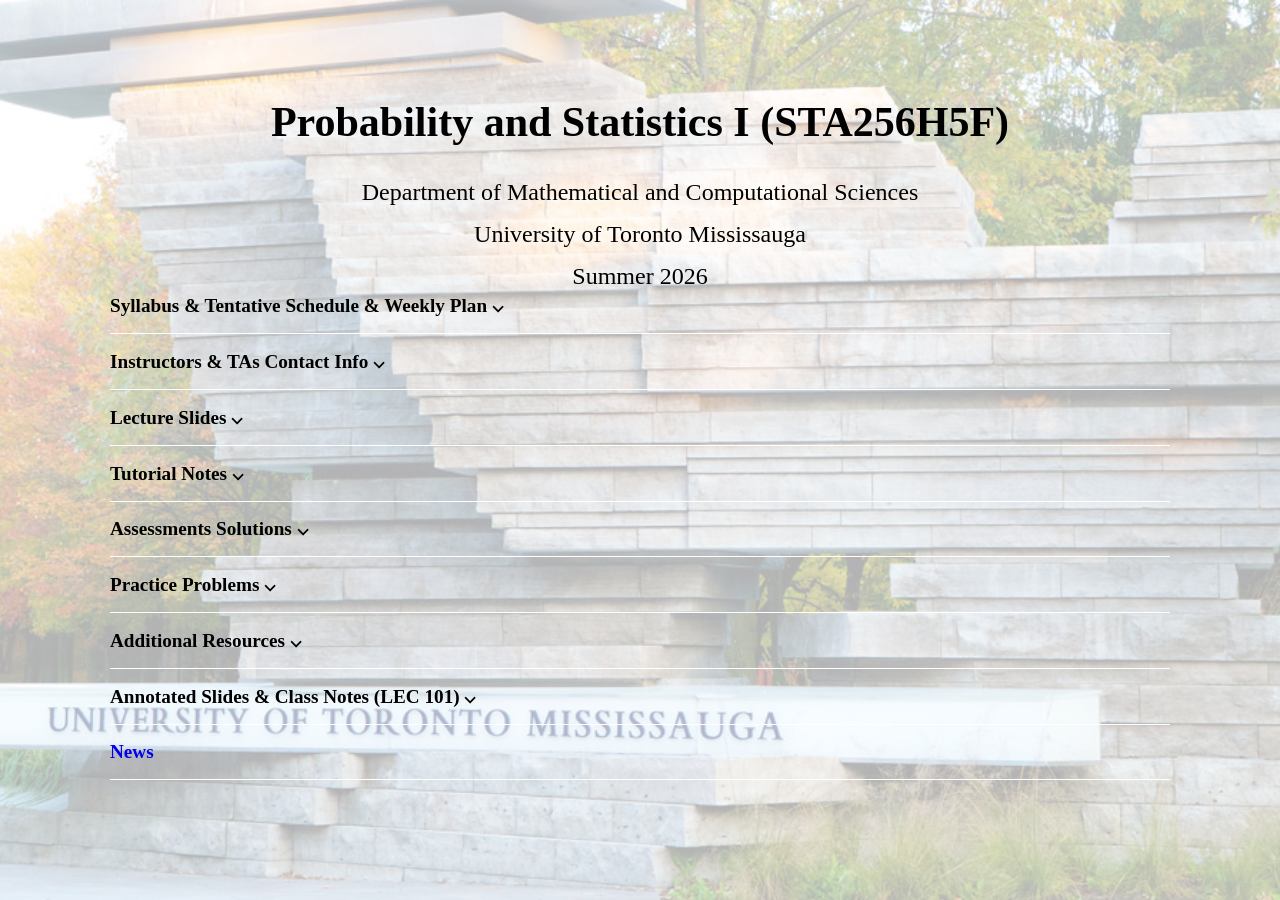
==== index.html @ 5724bcf6 "Add files via upload" ====
<!DOCTYPE html>
<html>
<head>
	<title></title>
	<link rel="stylesheet" type="text/css" href="omid.css"> 
</head>
<body>	
<div id="wrap">
<div class="section one">

<!--  <img id="omid" src="omid.jpg">--> 
<!-- <img id="mcgill" src="McGIll.png">-->
	
<div class="overview">
    <h1 class="course_title">Probability and Statistics I (STA256H5F)</h1>
    
    <p class="course_info">
        Department of Mathematical and Computational Sciences
    </p>

    <p class="course_info">
        University of Toronto Mississauga
    </p>

    <p class="course_info">
        Summer 2026
    </p>


</div>

	
</div>
<div class="section two">

<div class="item">
<h2 class="two_show"> Syllabus &amp Tentative Schedule &amp Weekly Plan ⌵ </h2>
<ul class="two_list">
   <ul style="list-style-type:disc">
  <li>   <a href ="STA256H5F_Summer2026_Syllabus.pdf"> Syllabus </a> </li>
  <li>   <a href ="STA256H5F_Summer2026_Tentative_Schedule.pdf"> Tentative Schedule</a> </li>
  <li>  <a href="plan.html"> Weekly Plan </a> </li>
    </ul>
</ul>
</div>


<div class="item">
<h2 class="three_show"> Instructors &amp TAs Contact Info ⌵ </h2>
<ul class="three_list">
    <ul style="list-style-type:disc">
<li>  <a href="Omidinfo.html"> Omidali A. Jazi (LEC 101) </a> </li>
<li>  <a href="Nishaninfo.html"> Nishan Mudalige (LEC 102) </a> </li>
<li>  <a href="Omerinfo.html"> Omer Ali (TUT 101, 103) </a> </li>
<li>  <a href="Roseinfo.html"> Rose Abed Musa (TUT 102) </a> </li>
<li>  <a href="Farhaninfo.html"> Farhan Bishe (TUT 104) </a> </li>
<li>  <a href="Aliinfo.html"> Ali Parchekani (TUT 105) </a> </li>		
    </ul>
</ul>
</div>


<div class="item">
<h2 class="four_show"> Lecture Slides ⌵ </h2>
<ul class="four_list">
	<ul style="list-style-type:disc">
 <li>   <a href ="STA256H5F_Summer2026_Ch1_Probability_Distributions.pdf"> Chapter 1: Probability and Distributions </a> </li>   
    </ul>
</ul>
</div>


<div class="item">
<h2 class="four_show"> Tutorial Notes ⌵ </h2>
<ul class="four_list">
	<ul style="list-style-type:disc">
 <li>   <a href ="STA256H5F_Summer2026_Tutorial_Week1_Wed_May6th.pdf"> Week 1 </a> </li>   
    </ul>
</ul>
</div>

<div class="item">
<h2 class="four_show"> Assessments Solutions ⌵ </h2>
<ul class="four_list">
	<ul style="list-style-type:disc">
 <li>   <a href ="STA256H5F_Summer2026_Quiz1_Solutions.pdf"> Quiz 1 Solutions </a> </li>   
    </ul>
</ul>
</div>	


<div class="item">
<h2 class="five_show"> Practice Problems ⌵ </h2>
<ul class="five_list">
    <ul style="list-style-type:disc">
 <li>   <a href ="STA256H5F_Summer2026_Practice_Problems.pdf"> Practice Problems </a> </li>   		
    </ul>
</ul>
</div>

<div class="item">
<h2 class="five_show"> Additional Resources ⌵ </h2>
<ul class="five_list">
   <ul style="list-style-type:disc">
<li> Probability and Statistics: The Science of Uncertainty (2nd Edition) by Michael J. Evans and Jeffrey S.
Rosenthal, 2010. </li>
<li> Mathematical Statistics with Applications (7th Edition) by Wackerly, Mendenhall and Scheaffer, 2008. </li>
  </ul>
</ul>
</div>

<div class="item">
<h2 class="five_show"> Annotated Slides &amp Class Notes (LEC 101) ⌵ </h2>
<ul class="five_list">
   <ul style="list-style-type:disc">
<li> <a href ="STA256H5F_Summer2026_Ch1_Probability_Distributions-Annotated_LEC0101.pdf"> Annotated Slides (Chapter 1)  </a> </li>
<li> <a href ="STA256H5F_Summer 2026_LEC0101_Week1_Class Notes.pdf"> Class Notes (Chapter 1)    </li>
  </ul>
</ul>
</div>

<!--<div class="item">
<h2 class="six_show">Links</h2>
<ul class="six_list">
   <ul style="list-style-type:disc">
     <li><a  href="http://www.ams.org/">American Mathematical Society</a></li>
	 <li><a href="http://www.amstat.org/about/index.cfm?fuseaction=main">American Statistical Association</a></li>
	 <li><a href="http://www.imstat.org/">Institute of Mathematical Statistics</a></li>
	 <li><a href="http://www.jstor.org/"> The Scholarly Journal Archive (Jstor)</a></li>
	 <li><a href="http://www.ssc.ca/">Statistical Society of Canada</a></li> 
   </ul>
</ul>
</div> -->


<div class="item">
<h2 class="seven_show">News</h2>
<ul class="seven_list">
</ul>
</div>


</div>
	
</div>


<script src="https://ajax.googleapis.com/ajax/libs/jquery/3.2.1/jquery.min.js"></script>
<script type="text/javascript">

/* omid.js */

$('.two_list, .three_list, .four_list, .five_list').hide();

$('.one_show').click(function(){
$('.one_list').slideToggle();
})

$('.two_show').click(function(){
$('.two_list').slideToggle();
})

$('.three_show').click(function(){
$('.three_list').slideToggle();
})

$('.four_show').click(function(){
$('.four_list').slideToggle();
})

$('.five_show').click(function(){
$('.five_list').slideToggle();
})

</script>
</body>
</html>
---- omid.css ----
/* omid.css */



#wrap{
	max-width:1060px;
	margin:0 auto;
	font-family:'Roboto';
	position:relative;
}

body{
	margin:0;
	padding:0;
	background: -moz-linear-gradient(top, rgba(0, 0, 0, 0.7) 0%, rgba(0, 0, 0, 0.7) 100%), url(bg.png) repeat 0 0, url(utm.jpg) no-repeat center center fixed;
	background: -moz-linear-gradient(top, rgba(255,255,255,0.7) 0%, rgba(255,255,255,0.7) 100%), url(utm.jpg) no-repeat center center fixed;
	background: -webkit-linear-gradient(top, rgba(255,255,255,0.7) 0%,rgba(255,255,255,0.7) 100%), url(utm.jpg) no-repeat center center fixed;
	background: -o-linear-gradient(top, rgba(255,255,255,0.7) 0%,rgba(255,255,255,0.7) 100%), url(utm.jpg) no-repeat center center fixed;
	background: -ms-linear-gradient(top, rgba(255,255,255,0.7) 0%,rgba(255,255,255,0.7) 100%), url(utm.jpg) no-repeat center center fixed;
	background: linear-gradient(to bottom, rgba(255,255,255,0.7) 0%,rgba(255,255,255,0.7) 100%), url(utm.jpg) no-repeat center center fixed;
	background-size: cover;
}

img.main_bg{
	opacity:0.1;
	width:100%;
	position: absolute:
	top:0;
	left:0;
}

.section{

}



.one{ height:250px; }

a{
	text-decoration: none;
}


img#utm{
	width:300px;
	height: auto;
	position:absolute;
	top:0;
	right:0;
}

h1{
	border-bottom:1px solid #fff;
	padding-bottom:12px;
}

.overview{
    position: relative;
    top: 70px;
    text-align: center;
    margin: 0 auto;
    width: 100%;
}

.course_title{
	font-size: 42px;
	font-family: garamond;
	margin-bottom: 25px;
	border-bottom: none;
}

.course_info{
	font-size: 24px;
	line-height: 18px;
}



.garamond{
	font-family: garamond; 
}

li.headli{
	line-height:32px;
	font-size: 28px;
	padding-bottom:12px;	
}

.italics{
	
}

.weight{
	line-height:26px;
	font-size: 22px;
	}
.italics{
	font-style:italic;
}

.larger{
	line-height:22px;
	font-size: 20px;
	}

.br{
	padding-bottom:8px;

}

li{
	padding-bottom:4px;
	padding-
}

ul{
	list-style-type: none;
	padding:0;
}

.item{

	border-bottom:1px solid #fff;
}

h2:hover{

	color:#666;
}

h2{
	cursor:pointer;
	font-size: 1.2em;

}

@media (max-width : 414px){

	p{
		margin:20px 0;
	}
	
	.overview{

	position: static !important;;
	text-align: center !important;;
		clear:both;
		float: left;
}

	img{
	position:static !important;
	float:left;
	width:360px !important;
	display:block;
	margin:20px auto 0 auto;
	}
	
}
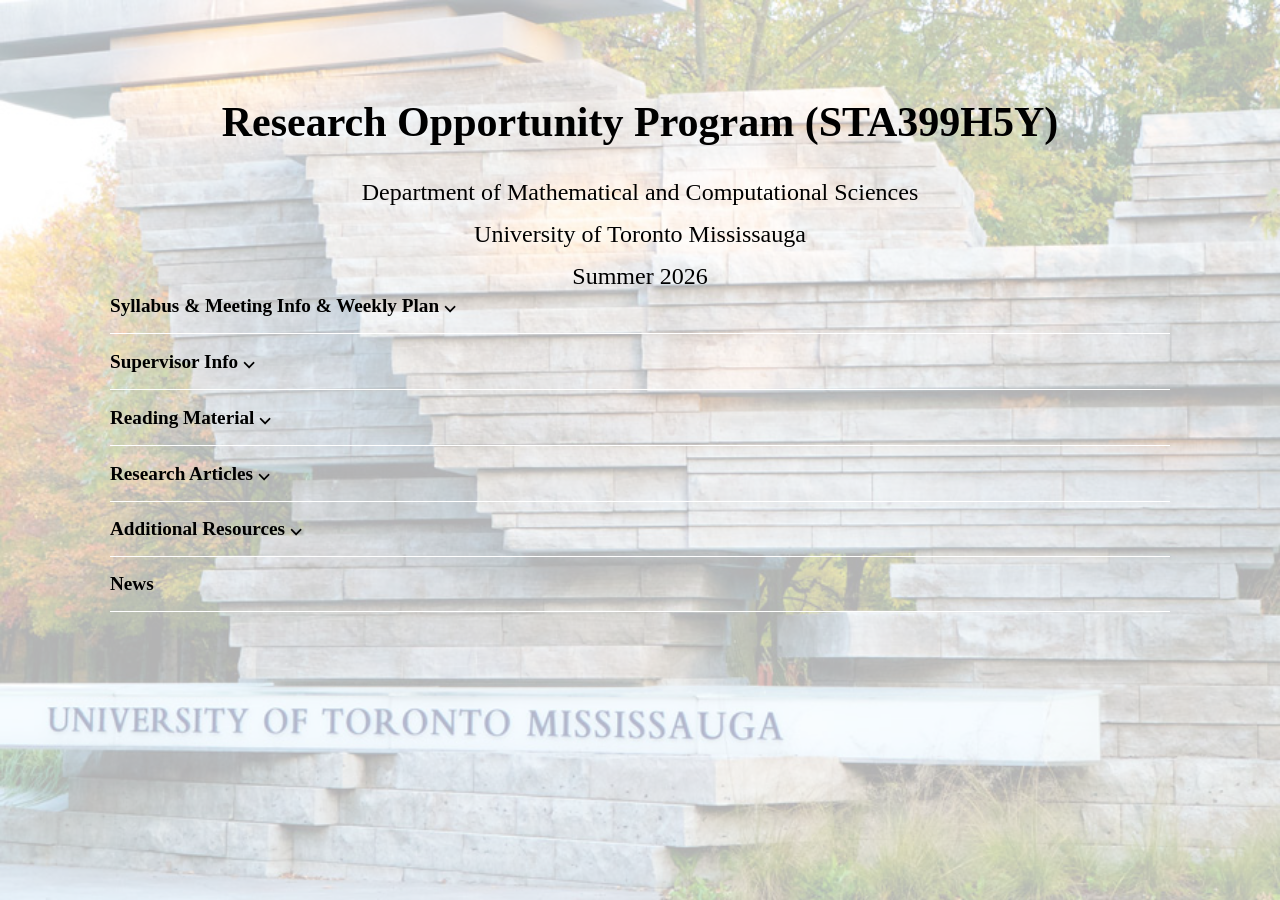
==== commit e774ad3b: "Update index.html" ====
--- a/index.html
+++ b/index.html
@@ -12,7 +12,7 @@
 <!-- <img id="mcgill" src="McGIll.png">-->
 	
 <div class="overview">
-    <h1 class="course_title">Probability and Statistics I (STA256H5F)</h1>
+    <h1 class="course_title"> Research Opportunity  Program (STA399H5Y)</h1>
     
     <p class="course_info">
         Department of Mathematical and Computational Sciences
@@ -34,11 +34,11 @@
 <div class="section two">
 
 <div class="item">
-<h2 class="two_show"> Syllabus &amp Tentative Schedule &amp Weekly Plan ⌵ </h2>
+<h2 class="two_show"> Syllabus &amp Meeting Info &amp Weekly Plan ⌵ </h2>
 <ul class="two_list">
    <ul style="list-style-type:disc">
-  <li>   <a href ="STA256H5F_Summer2026_Syllabus.pdf"> Syllabus </a> </li>
-  <li>   <a href ="STA256H5F_Summer2026_Tentative_Schedule.pdf"> Tentative Schedule</a> </li>
+  <li>   <a href ="STA399H5Y_Summer2026_Syllabus.pdf"> Syllabus </a> </li>
+  <li>   Thursdays, 10:00 AM - 11:00 AM, Zoom ID: 84455218111, Passcode: zoom </li>
   <li>  <a href="plan.html"> Weekly Plan </a> </li>
     </ul>
 </ul>
@@ -46,78 +46,47 @@
 
 
 <div class="item">
-<h2 class="three_show"> Instructors &amp TAs Contact Info ⌵ </h2>
+<h2 class="three_show"> Supervisor Info ⌵ </h2>
 <ul class="three_list">
     <ul style="list-style-type:disc">
-<li>  <a href="Omidinfo.html"> Omidali A. Jazi (LEC 101) </a> </li>
-<li>  <a href="Nishaninfo.html"> Nishan Mudalige (LEC 102) </a> </li>
-<li>  <a href="Omerinfo.html"> Omer Ali (TUT 101, 103) </a> </li>
-<li>  <a href="Roseinfo.html"> Rose Abed Musa (TUT 102) </a> </li>
-<li>  <a href="Farhaninfo.html"> Farhan Bishe (TUT 104) </a> </li>
-<li>  <a href="Aliinfo.html"> Ali Parchekani (TUT 105) </a> </li>		
+<li>  <a href="Omidinfo.html"> Omidali A. Jazi (LEC 101) </a> </li>	
     </ul>
 </ul>
 </div>
 
 
 <div class="item">
-<h2 class="four_show"> Lecture Slides ⌵ </h2>
+<h2 class="four_show"> Reading Material ⌵ </h2>
 <ul class="four_list">
 	<ul style="list-style-type:disc">
- <li>   <a href ="STA256H5F_Summer2026_Ch1_Probability_Distributions.pdf"> Chapter 1: Probability and Distributions </a> </li>   
+ <li>   Textbook: Statistics for Biology and Health, by John P. Klein, Melvin L. Moeschberger.  </li>   
+ <li>   <a href ="CourseNotes-Survival Analysis-Johns-Hopkins-WMC2.pdf"> Survival Notes </a> </li>   
+ <li>   <a href ="STA399H5_ROP_Summer2026_Likelihood Construction.pdf"> Likelihood Construction </a> </li>   
+ <li>   <a href ="STA399H5_ROP_Summer2026_Cox Regression Estimation.pdf"> Cox Regression Estimation </a> </li> 
+<li>   <a href ="STA399H5_ROP_Summer2026_Proportional Hazards.pdf"> Proportional Hazards </a> </li>   
     </ul>
 </ul>
 </div>
 
 
 <div class="item">
-<h2 class="four_show"> Tutorial Notes ⌵ </h2>
+<h2 class="four_show"> Research Articles ⌵ </h2>
 <ul class="four_list">
 	<ul style="list-style-type:disc">
- <li>   <a href ="STA256H5F_Summer2026_Tutorial_Week1_Wed_May6th.pdf"> Week 1 </a> </li>   
+ <li>   <a href ="Biased-Sampling-History-Research.pdf"> Analysis of Biased Survival Data </a> </li>   
     </ul>
 </ul>
 </div>
 
-<div class="item">
-<h2 class="four_show"> Assessments Solutions ⌵ </h2>
-<ul class="four_list">
-	<ul style="list-style-type:disc">
- <li>   <a href ="STA256H5F_Summer2026_Quiz1_Solutions.pdf"> Quiz 1 Solutions </a> </li>   
-    </ul>
-</ul>
-</div>	
-
-
-<div class="item">
-<h2 class="five_show"> Practice Problems ⌵ </h2>
-<ul class="five_list">
-    <ul style="list-style-type:disc">
- <li>   <a href ="STA256H5F_Summer2026_Practice_Problems.pdf"> Practice Problems </a> </li>   		
-    </ul>
-</ul>
-</div>
 
 <div class="item">
 <h2 class="five_show"> Additional Resources ⌵ </h2>
 <ul class="five_list">
    <ul style="list-style-type:disc">
-<li> Probability and Statistics: The Science of Uncertainty (2nd Edition) by Michael J. Evans and Jeffrey S.
-Rosenthal, 2010. </li>
-<li> Mathematical Statistics with Applications (7th Edition) by Wackerly, Mendenhall and Scheaffer, 2008. </li>
   </ul>
 </ul>
 </div>
 
-<div class="item">
-<h2 class="five_show"> Annotated Slides &amp Class Notes (LEC 101) ⌵ </h2>
-<ul class="five_list">
-   <ul style="list-style-type:disc">
-<li> <a href ="STA256H5F_Summer2026_Ch1_Probability_Distributions-Annotated_LEC0101.pdf"> Annotated Slides (Chapter 1)  </a> </li>
-<li> <a href ="STA256H5F_Summer 2026_LEC0101_Week1_Class Notes.pdf"> Class Notes (Chapter 1)    </li>
-  </ul>
-</ul>
-</div>
 
 <!--<div class="item">
 <h2 class="six_show">Links</h2>
